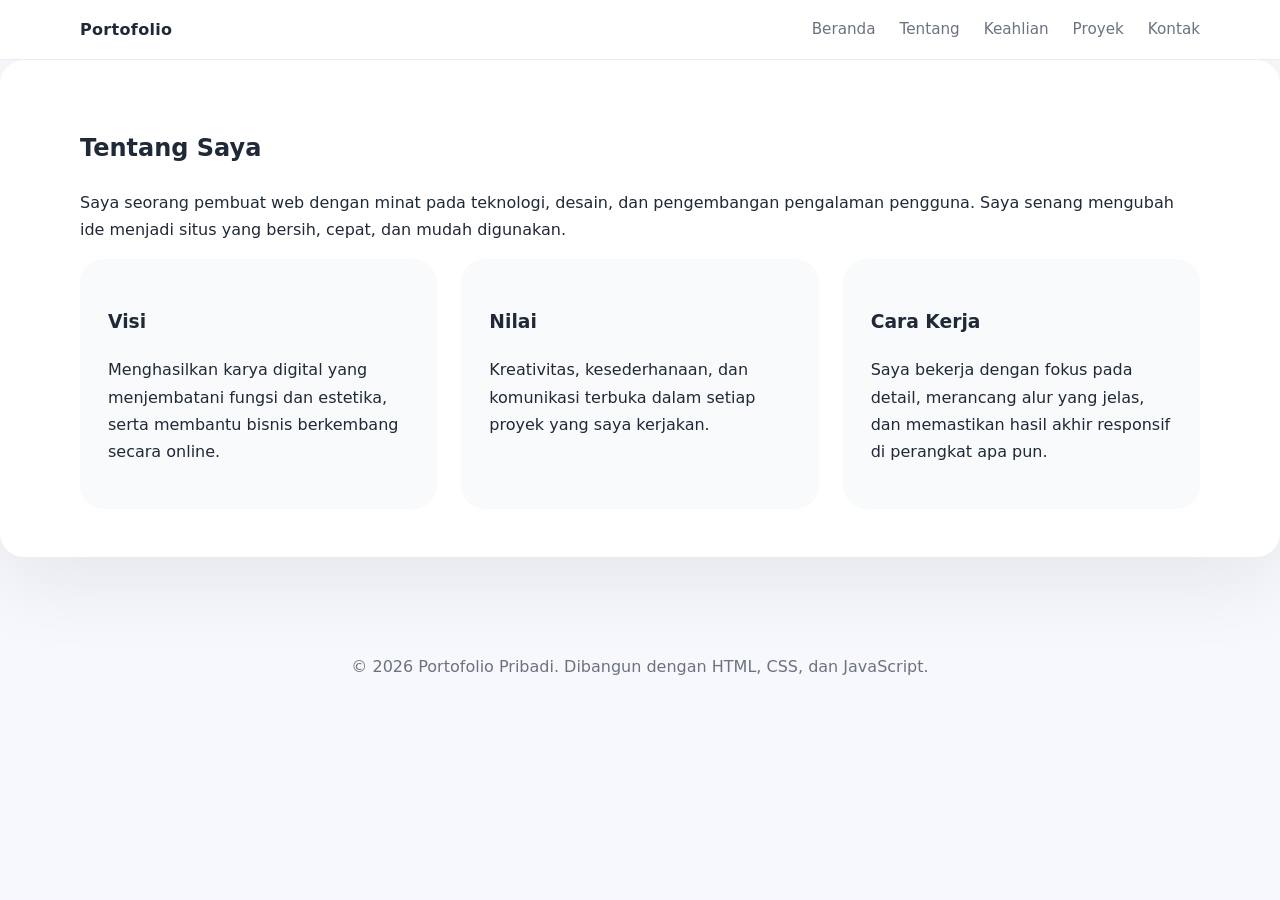
==== about.html @ 7cfa7fd8 "update website" ====
<!DOCTYPE html>
<html lang="id">
<head>
  <meta charset="UTF-8" />
  <meta name="viewport" content="width=device-width, initial-scale=1.0" />
  <title>Tentang Saya</title>
  <link rel="stylesheet" href="styles.css" />
</head>
<body>
  <header class="site-header">
    <div class="container header-inner">
      <a href="index.html" class="logo">Portofolio</a>
      <button class="nav-toggle" aria-label="Buka navigasi">
        <span></span><span></span><span></span>
      </button>
      <nav class="site-nav">
        <a href="index.html">Beranda</a>
        <a href="about.html">Tentang</a>
        <a href="skills.html">Keahlian</a>
        <a href="projects.html">Proyek</a>
        <a href="contact.html">Kontak</a>
      </nav>
    </div>
  </header>

  <main>
    <section class="section about-section">
      <div class="container">
        <h1>Tentang Saya</h1>
        <p>Saya seorang pembuat web dengan minat pada teknologi, desain, dan pengembangan pengalaman pengguna. Saya senang mengubah ide menjadi situs yang bersih, cepat, dan mudah digunakan.</p>
        <div class="about-grid">
          <div>
            <h3>Visi</h3>
            <p>Menghasilkan karya digital yang menjembatani fungsi dan estetika, serta membantu bisnis berkembang secara online.</p>
          </div>
          <div>
            <h3>Nilai</h3>
            <p>Kreativitas, kesederhanaan, dan komunikasi terbuka dalam setiap proyek yang saya kerjakan.</p>
          </div>
          <div>
            <h3>Cara Kerja</h3>
            <p>Saya bekerja dengan fokus pada detail, merancang alur yang jelas, dan memastikan hasil akhir responsif di perangkat apa pun.</p>
          </div>
        </div>
      </div>
    </section>
  </main>

  <footer class="site-footer">
    <div class="container footer-inner">
      <p>© 2026 Portofolio Pribadi. Dibangun dengan HTML, CSS, dan JavaScript.</p>
    </div>
  </footer>

  <script src="script.js"></script>
</body>
</html>
---- styles.css ----
:root {
  color-scheme: light;
  --bg: #f7f8fb;
  --surface: #ffffff;
  --text: #1f2937;
  --muted: #6b7280;
  --primary: #2563eb;
  --primary-strong: #1d4ed8;
  --shadow: 0 24px 80px rgba(15, 23, 42, 0.08);
  --radius: 24px;
}

* {
  box-sizing: border-box;
}

html {
  scroll-behavior: smooth;
}

body {
  margin: 0;
  font-family: Inter, system-ui, -apple-system, BlinkMacSystemFont, "Segoe UI", sans-serif;
  background: var(--bg);
  color: var(--text);
  line-height: 1.7;
}

img {
  max-width: 100%;
  display: block;
}

.container {
  width: min(1120px, calc(100% - 2rem));
  margin: 0 auto;
}

.site-header {
  position: sticky;
  top: 0;
  z-index: 10;
  background: rgba(255, 255, 255, 0.95);
  backdrop-filter: blur(18px);
  border-bottom: 1px solid rgba(15, 23, 42, 0.08);
}

.header-inner {
  display: flex;
  align-items: center;
  justify-content: space-between;
  gap: 1rem;
  padding: 1rem 0;
}

.logo {
  color: var(--text);
  font-weight: 700;
  text-decoration: none;
  letter-spacing: 0.02em;
}

.nav-toggle {
  display: none;
  border: none;
  background: transparent;
  cursor: pointer;
  gap: 0.4rem;
  flex-direction: column;
  padding: 0.25rem;
}

.nav-toggle span {
  display: block;
  width: 1.5rem;
  height: 2px;
  background: var(--text);
}

.site-nav {
  display: flex;
  gap: 1.5rem;
}

.site-nav a {
  color: var(--muted);
  text-decoration: none;
  font-size: 0.95rem;
}

.site-nav a:hover {
  color: var(--text);
}

.hero {
  min-height: calc(100vh - 80px);
  display: grid;
  place-items: center;
  padding: 4rem 0;
}

.hero-content {
  display: grid;
  grid-template-columns: 1.2fr 1fr;
  align-items: center;
  gap: 2rem;
}

.eyebrow {
  margin: 0 0 1rem;
  color: var(--primary);
  font-weight: 700;
  letter-spacing: 0.12em;
  text-transform: uppercase;
}

.hero h1 {
  margin: 0;
  font-size: clamp(2.75rem, 4vw, 4rem);
  line-height: 1.02;
}

.hero p {
  max-width: 42rem;
  margin-top: 1.25rem;
  color: var(--muted);
}

.hero-actions {
  display: flex;
  gap: 1rem;
  flex-wrap: wrap;
  margin-top: 2rem;
}

.button {
  display: inline-flex;
  align-items: center;
  justify-content: center;
  padding: 0.95rem 1.6rem;
  border-radius: 999px;
  text-decoration: none;
  font-weight: 600;
  transition: transform 0.2s ease, box-shadow 0.2s ease;
  border: none;
  cursor: pointer;
}

.button:hover {
  transform: translateY(-1px);
}

.primary {
  background: var(--primary);
  color: white;
}

.secondary {
  background: rgba(37, 99, 235, 0.09);
  color: var(--primary-strong);
}

.hero-card {
  background: linear-gradient(180deg, rgba(37, 99, 235, 0.12), rgba(255, 255, 255, 0.08));
  border-radius: var(--radius);
  padding: 1rem;
  box-shadow: var(--shadow);
}

.hero-image {
  width: 100%;
  min-height: 320px;
  border-radius: 1.5rem;
  position: relative;
  overflow: hidden;
  background: radial-gradient(circle at top left, rgba(59, 130, 246, 0.3), transparent 35%),
    radial-gradient(circle at bottom right, rgba(16, 185, 129, 0.25), transparent 30%),
    linear-gradient(180deg, rgba(15, 23, 42, 0.95), rgba(30, 41, 59, 0.9));
}

.hero-image::before,
.hero-image::after {
  content: '';
  position: absolute;
  border-radius: 50%;
  opacity: 0.6;
}

.hero-image::before {
  width: 120px;
  height: 120px;
  top: 1rem;
  right: -2rem;
  background: rgba(59, 130, 246, 0.35);
  filter: blur(24px);
}

.hero-image::after {
  width: 180px;
  height: 180px;
  bottom: 0;
  left: -2rem;
  background: rgba(14, 165, 233, 0.2);
  filter: blur(28px);
}

.hero-image .shape {
  position: absolute;
  width: 72px;
  height: 72px;
  background: rgba(56, 189, 248, 0.4);
  border: 1px solid rgba(255, 255, 255, 0.18);
  border-radius: 1.25rem;
  backdrop-filter: blur(6px);
}

.hero-image .shape:nth-child(1) {
  top: 2.5rem;
  left: 1.5rem;
}

.hero-image .shape:nth-child(2) {
  top: 5rem;
  right: 2.5rem;
  width: 56px;
  height: 56px;
}

.hero-image .shape:nth-child(3) {
  bottom: 2rem;
  left: 3rem;
  width: 48px;
  height: 48px;
}

.section {
  padding: 6rem 0;
}

.about-section,
.skills-section,
.projects-section,
.contact-section {
  background: white;
  border-radius: var(--radius);
  box-shadow: var(--shadow);
  margin-bottom: 3rem;
  padding: 3rem;
}

.section h2 {
  font-size: clamp(2rem, 2.5vw, 2.5rem);
  margin-bottom: 1.25rem;
}

.about-grid,
.skills-grid,
.projects-grid,
.contact-content {
  display: grid;
  gap: 1.5rem;
}

.about-grid {
  grid-template-columns: repeat(3, minmax(0, 1fr));
}

.about-grid div,
.skill-card,
.project-card,
.contact-form {
  background: #f8fafc;
  padding: 1.75rem;
  border-radius: 1.5rem;
}

.skill-card h3,
.project-card h3 {
  margin-top: 0;
}

.project-card ul {
  margin: 1rem 0 0;
  padding-left: 1.25rem;
  color: var(--muted);
}

.project-card .project-screenshot {
  margin: 1.25rem 0;
  border-radius: 1.5rem;
  overflow: hidden;
  border: 1px solid rgba(255, 255, 255, 0.1);
  box-shadow: inset 0 0 0 1px rgba(255, 255, 255, 0.04);
}

.project-card .project-screenshot img {
  display: block;
  width: 100%;
  height: auto;
}

.project-link {
  display: block;
  color: inherit;
  text-decoration: none;
}

.project-link:hover .project-card {
  transform: translateY(-4px);
  transition: transform 0.18s ease;
}

.project-featured {
  border: 1px solid rgba(37, 99, 235, 0.18);
  background: rgba(59, 130, 246, 0.06);
}

.skills-grid {
  grid-template-columns: repeat(2, minmax(0, 1fr));
}

.projects-grid {
  grid-template-columns: repeat(3, minmax(0, 1fr));
}

.project-card {
  min-height: 190px;
}

.contact-content {
  grid-template-columns: 1.1fr 1fr;
  align-items: start;
}

.contact-list {
  list-style: none;
  padding: 0;
  margin: 1.5rem 0 0;
  display: grid;
  gap: 0.75rem;
}

.contact-list a {
  color: var(--primary-strong);
  text-decoration: none;
}

.contact-form label {
  display: block;
  margin-bottom: 1rem;
  color: var(--text);
  font-weight: 600;
}

.contact-form input,
.contact-form textarea {
  width: 100%;
  border: 1px solid #e2e8f0;
  border-radius: 1rem;
  padding: 0.95rem 1rem;
  font: inherit;
  margin-top: 0.5rem;
  background: white;
}

.site-footer {
  padding: 2rem 0 3rem;
  text-align: center;
  color: var(--muted);
}

@media (max-width: 900px) {
  .hero-content,
  .contact-content {
    grid-template-columns: 1fr;
  }

  .about-grid,
  .skills-grid,
  .projects-grid {
    grid-template-columns: 1fr;
  }
}

table {
  width: 100%;
  border-collapse: collapse;
  margin: 1rem 0 0;
}

table th,
table td {
  border: 1px solid rgba(15, 23, 42, 0.08);
  padding: 0.85rem 1rem;
  text-align: left;
}

table th {
  background: rgba(37, 99, 235, 0.08);
}

@media (max-width: 640px) {
  table th,
  table td {
    display: block;
    width: 100%;
  }
}

.project-detail .project-head {
  display: grid;
  grid-template-columns: 1fr auto;
  gap: 2rem;
  align-items: center;
  margin-bottom: 2rem;
}

.project-detail .project-meta {
  display: grid;
  gap: 0.75rem;
  justify-content: end;
  text-align: right;
  color: var(--muted);
}

.project-overview,
.project-grid {
  display: grid;
  gap: 1.5rem;
}

.project-overview {
  grid-template-columns: repeat(2, minmax(0, 1fr));
  margin-bottom: 2rem;
}

.project-grid {
  grid-template-columns: repeat(3, minmax(0, 1fr));
}

.project-card {
  background: #0f172a;
  color: #e2e8f0;
  border: 1px solid rgba(148, 163, 184, 0.12);
  padding: 1.75rem;
  border-radius: 1.5rem;
}

.project-card h2,
.project-card h3 {
  margin-top: 0;
}

.project-card ul {
  padding-left: 1.1rem;
}

.project-section {
  margin-top: 2.5rem;
}

.project-detail .project-head .eyebrow {
  margin-bottom: 0.75rem;
}

.project-detail .project-head h1 {
  margin-bottom: 0.75rem;
}

.project-screenshot {
  margin-top: 1.25rem;
  overflow: hidden;
  border-radius: 1.5rem;
  border: 1px solid rgba(148, 163, 184, 0.16);
}

.project-screenshot img {
  width: 100%;
  display: block;
}

@media (max-width: 900px) {
  .project-overview,
  .project-grid {
    grid-template-columns: 1fr;
  }

  .project-detail .project-head {
    grid-template-columns: 1fr;
    text-align: left;
  }

  .project-detail .project-meta {
    justify-content: start;
    text-align: left;
  }
}

@media (max-width: 720px) {
  .header-inner {
    flex-wrap: wrap;
  }

  .nav-toggle {
    display: flex;
  }

  .site-nav {
    width: 100%;
    flex-direction: column;
    gap: 0.75rem;
    max-height: 0;
    overflow: hidden;
    transition: max-height 0.3s ease;
  }

  .site-nav.open {
    max-height: 18rem;
  }
}
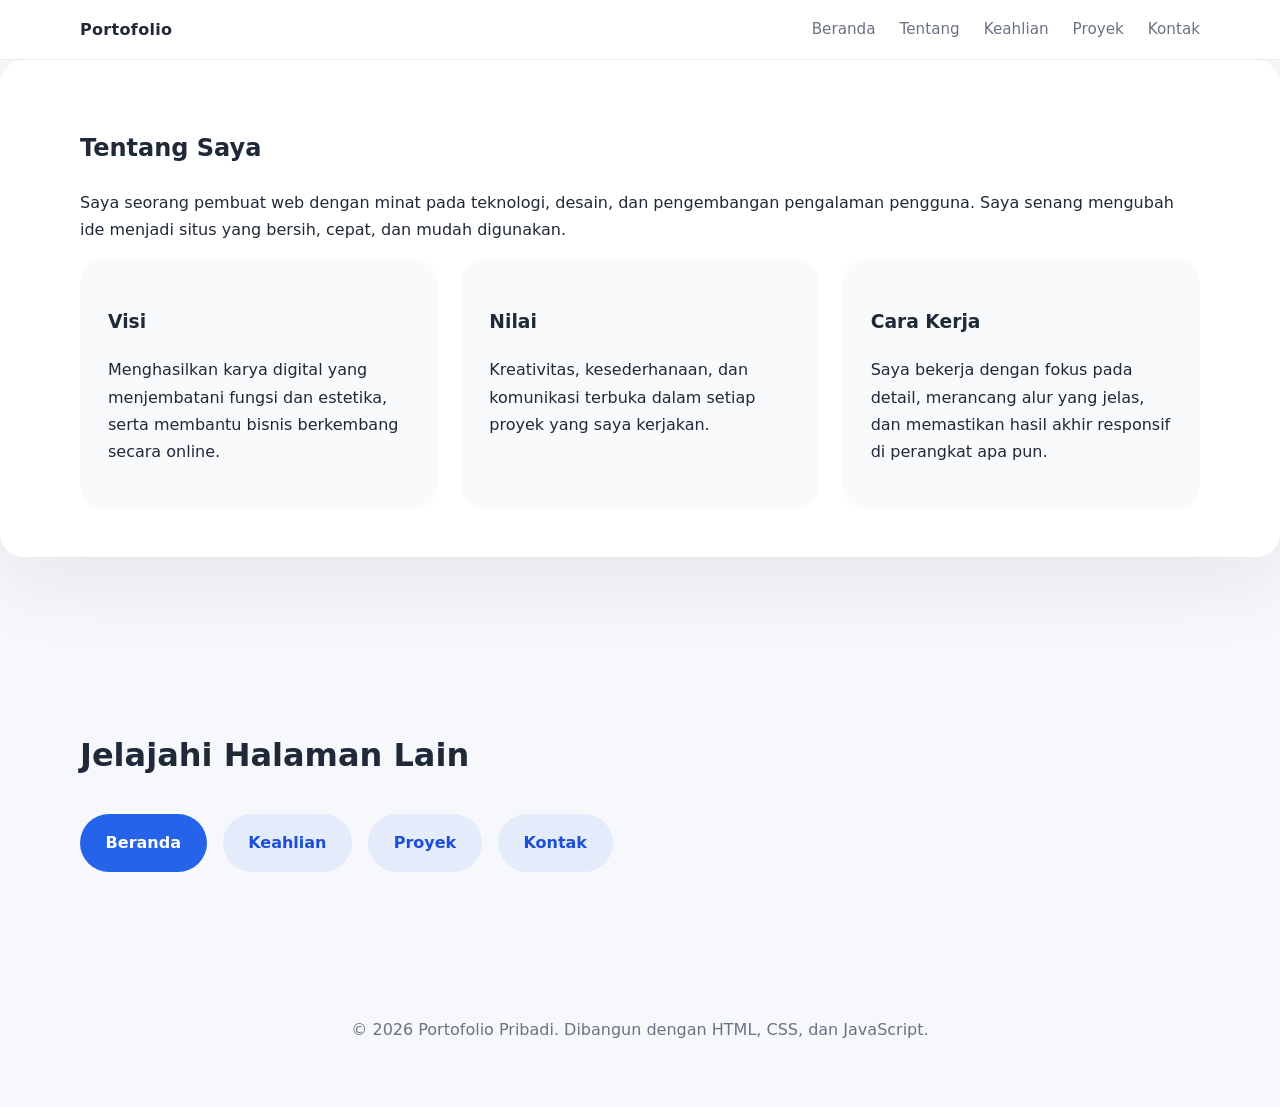
==== commit 2de78451: "update website" ====
--- a/about.html
+++ b/about.html
@@ -45,6 +45,17 @@
       </div>
     </section>
   </main>
+  <section class="section">
+    <div class="container">
+      <h2>Jelajahi Halaman Lain</h2>
+      <div class="hero-actions">
+        <a href="index.html" class="button primary">Beranda</a>
+        <a href="skills.html" class="button secondary">Keahlian</a>
+        <a href="projects.html" class="button secondary">Proyek</a>
+        <a href="contact.html" class="button secondary">Kontak</a>
+      </div>
+    </div>
+  </section>
 
   <footer class="site-footer">
     <div class="container footer-inner">
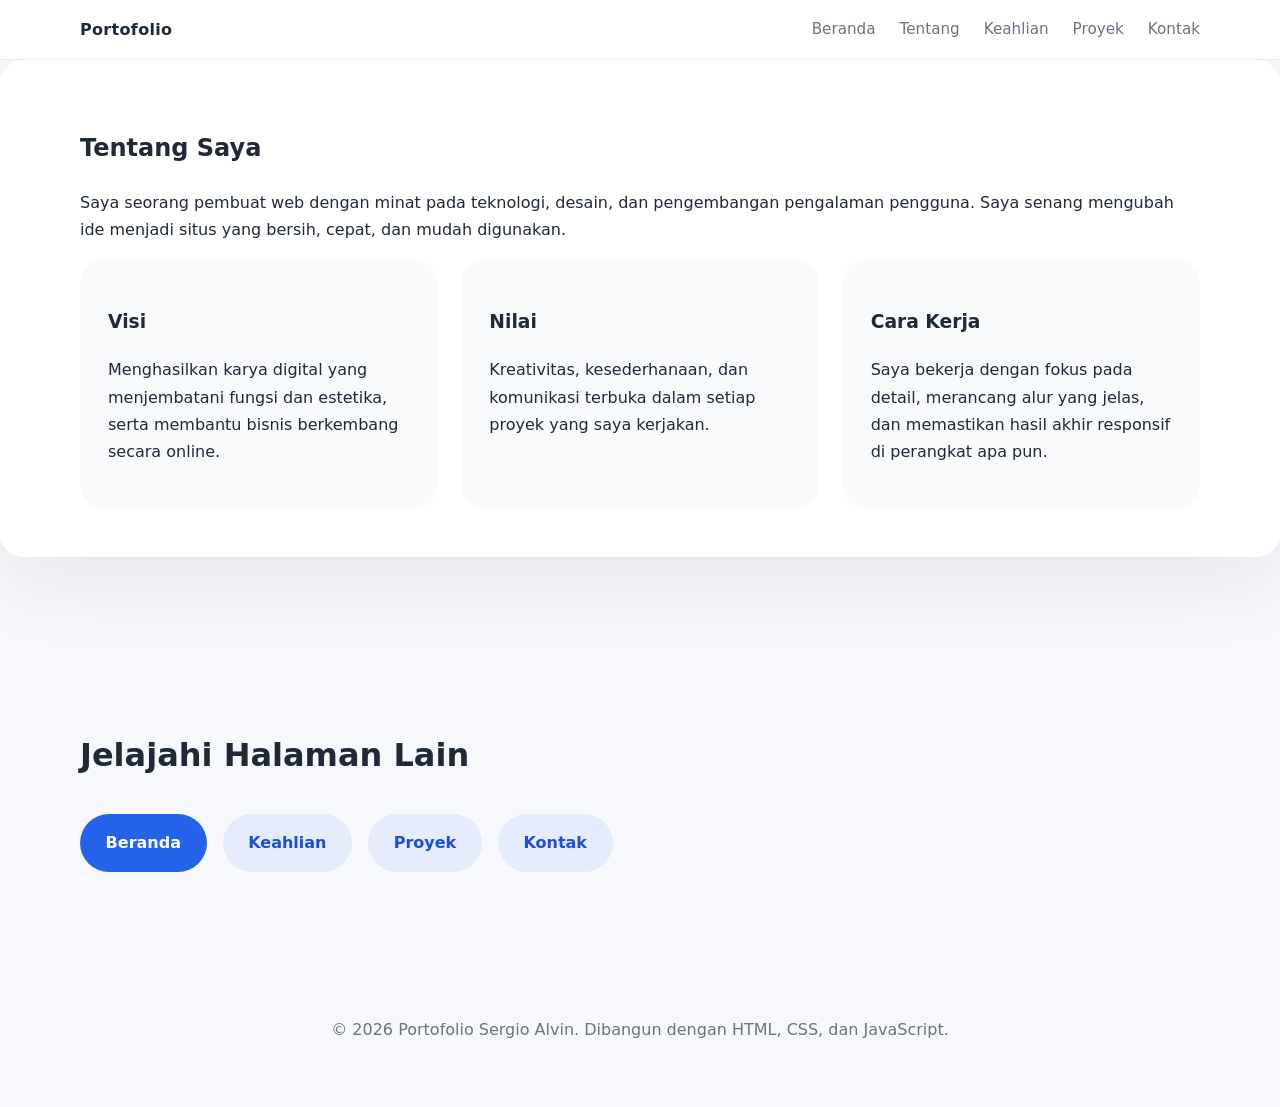
==== commit ebef01fd: "update website" ====
--- a/about.html
+++ b/about.html
@@ -59,7 +59,7 @@
 
   <footer class="site-footer">
     <div class="container footer-inner">
-      <p>© 2026 Portofolio Pribadi. Dibangun dengan HTML, CSS, dan JavaScript.</p>
+      <p>© 2026 Portofolio Sergio Alvin. Dibangun dengan HTML, CSS, dan JavaScript.</p>
     </div>
   </footer>
 
--- a/styles.css
+++ b/styles.css
@@ -43,6 +43,12 @@
   background: rgba(255, 255, 255, 0.95);
   backdrop-filter: blur(18px);
   border-bottom: 1px solid rgba(15, 23, 42, 0.08);
+  transition: box-shadow 0.25s ease, background 0.25s ease;
+}
+
+.site-header.scrolled {
+  background: rgba(255, 255, 255, 0.98);
+  box-shadow: 0 18px 45px rgba(15, 23, 42, 0.08);
 }
 
 .header-inner {
@@ -165,6 +171,11 @@
   border-radius: var(--radius);
   padding: 1rem;
   box-shadow: var(--shadow);
+  transition: transform 0.35s ease;
+}
+
+.hero-card:hover {
+  transform: translateY(-6px);
 }
 
 .hero-image {
@@ -176,6 +187,11 @@
   background: radial-gradient(circle at top left, rgba(59, 130, 246, 0.3), transparent 35%),
     radial-gradient(circle at bottom right, rgba(16, 185, 129, 0.25), transparent 30%),
     linear-gradient(180deg, rgba(15, 23, 42, 0.95), rgba(30, 41, 59, 0.9));
+  transition: transform 0.35s ease, filter 0.35s ease;
+}
+
+.hero-image:hover {
+  transform: scale(1.01);
 }
 
 .hero-image::before,
@@ -291,12 +307,31 @@
   overflow: hidden;
   border: 1px solid rgba(255, 255, 255, 0.1);
   box-shadow: inset 0 0 0 1px rgba(255, 255, 255, 0.04);
+  position: relative;
+}
+
+.project-card .project-screenshot::after {
+  content: '';
+  position: absolute;
+  inset: 0;
+  background: linear-gradient(180deg, transparent 35%, rgba(15, 23, 42, 0.18));
+  opacity: 0;
+  transition: opacity 0.35s ease;
+}
+
+.project-card .project-screenshot:hover::after {
+  opacity: 1;
 }
 
 .project-card .project-screenshot img {
   display: block;
   width: 100%;
   height: auto;
+  transition: transform 0.35s ease;
+}
+
+.project-card .project-screenshot:hover img {
+  transform: scale(1.04);
 }
 
 .project-link {
@@ -325,6 +360,17 @@
 
 .project-card {
   min-height: 190px;
+}
+
+.reveal-hidden {
+  opacity: 0;
+  transform: translateY(30px);
+  transition: opacity 0.75s ease, transform 0.75s ease;
+}
+
+.reveal-hidden.visible {
+  opacity: 1;
+  transform: translateY(0);
 }
 
 .contact-content {
@@ -423,6 +469,73 @@
   color: var(--muted);
 }
 
+/* Dark meta card used in project detail pages (like SERSHOP) */
+.project-meta-card {
+  background: #0f172a;
+  color: #e2e8f0;
+  border: 1px solid rgba(148, 163, 184, 0.08);
+  padding: 1rem;
+  border-radius: 1rem;
+  max-width: 360px;
+}
+
+.project-meta-card .meta-inner p {
+  margin: 0 0 0.5rem;
+  color: inherit;
+  font-size: 0.95rem;
+  display: flex;
+  gap: 0.6rem;
+  align-items: flex-start;
+}
+
+.project-meta-card a {
+  color: #38bdf8;
+  text-decoration: none;
+  transition: color 0.2s ease;
+}
+
+.project-meta-card a:hover {
+  color: #0ea5e9;
+  text-decoration: underline;
+}
+
+.meta-icon svg {
+  width: 1rem;
+  height: 1rem;
+  flex: 0 0 1rem;
+  margin-top: 0.15rem;
+  color: inherit;
+}
+
+/* Responsive two-column layout for meta details on wide screens */
+.project-meta-card .meta-inner {
+  display: grid;
+  gap: 0.5rem;
+  align-items: start;
+}
+
+@media (min-width: 900px) {
+  .project-meta-card {
+    max-width: 520px;
+  }
+
+  .project-meta-card .meta-inner {
+    grid-template-columns: 1fr 1fr;
+  }
+
+  /* keep meta container aligned to the right inside project head */
+  .project-detail .project-meta {
+    justify-content: end;
+  }
+}
+
+/* Heading style to match SERSHOP: slightly larger and stronger */
+.project-detail .project-head h1 {
+  font-size: clamp(2rem, 3vw, 2.5rem);
+  color: var(--text);
+  margin: 0 0 0.5rem;
+}
+
 .project-overview,
 .project-grid {
   display: grid;
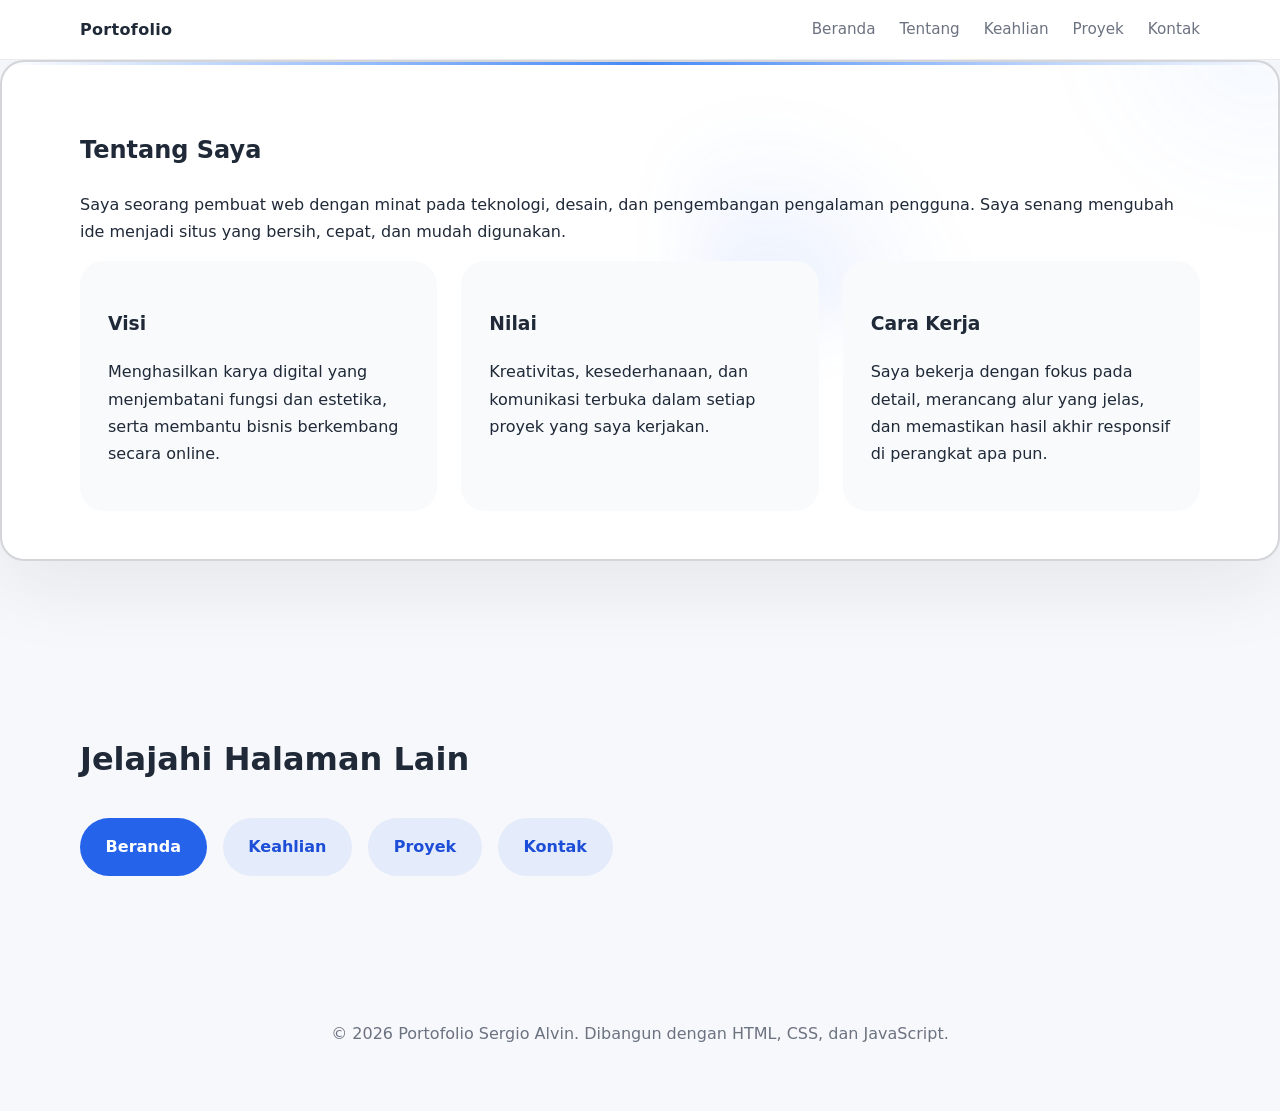
==== commit 4bc811d1: "update website" ====
--- a/about.html
+++ b/about.html
@@ -24,7 +24,7 @@
   </header>
 
   <main>
-    <section class="section about-section">
+    <section class="section about-section accent-panel accent-frame">
       <div class="container">
         <h1>Tentang Saya</h1>
         <p>Saya seorang pembuat web dengan minat pada teknologi, desain, dan pengembangan pengalaman pengguna. Saya senang mengubah ide menjadi situs yang bersih, cepat, dan mudah digunakan.</p>
--- a/styles.css
+++ b/styles.css
@@ -103,6 +103,7 @@
   display: grid;
   place-items: center;
   padding: 4rem 0;
+  background: linear-gradient(180deg, rgba(255, 255, 255, 0.98), rgba(246, 248, 255, 0.95));
 }
 
 .hero-content {
@@ -110,6 +111,108 @@
   grid-template-columns: 1.2fr 1fr;
   align-items: center;
   gap: 2rem;
+}
+
+.hero-copy {
+  max-width: 540px;
+}
+
+.hero-trust {
+  display: grid;
+  gap: 0.75rem;
+  margin-top: 2rem;
+  color: var(--muted);
+  font-size: 0.95rem;
+}
+
+.hero-trust-list {
+  display: flex;
+  flex-wrap: wrap;
+  gap: 0.65rem;
+}
+
+.hero-trust-list span {
+  display: inline-flex;
+  align-items: center;
+  gap: 0.35rem;
+  padding: 0.65rem 1rem;
+  border-radius: 999px;
+  background: rgba(37, 99, 235, 0.08);
+  color: var(--primary-strong);
+  font-weight: 600;
+}
+
+.hero-card {
+  background: linear-gradient(180deg, rgba(255, 255, 255, 0.96), rgba(246, 248, 255, 0.95));
+  border-radius: var(--radius);
+  padding: 1rem;
+  box-shadow: 0 32px 90px rgba(15, 23, 42, 0.08);
+  transition: transform 0.35s ease;
+}
+
+.hero-card:hover {
+  transform: translateY(-8px);
+}
+
+.hero-image {
+  width: 100%;
+  min-height: 340px;
+  border-radius: 1.5rem;
+  position: relative;
+  overflow: hidden;
+  background: radial-gradient(circle at top left, rgba(37, 99, 235, 0.2), transparent 30%),
+    radial-gradient(circle at bottom right, rgba(245, 158, 11, 0.15), transparent 28%),
+    linear-gradient(180deg, rgba(15, 23, 42, 0.95), rgba(30, 41, 59, 0.88));
+  transition: transform 0.35s ease, filter 0.35s ease;
+}
+
+.hero-image:hover {
+  transform: scale(1.01);
+}
+
+.hero-badge {
+  position: absolute;
+  top: 1rem;
+  left: 1rem;
+  padding: 0.75rem 1rem;
+  border-radius: 999px;
+  background: rgba(245, 158, 11, 0.18);
+  color: #92400e;
+  font-weight: 700;
+  letter-spacing: 0.06em;
+  text-transform: uppercase;
+  backdrop-filter: blur(8px);
+}
+
+.hero-stats {
+  display: grid;
+  grid-template-columns: repeat(3, minmax(0, 1fr));
+  gap: 1rem;
+  margin-top: 1.5rem;
+}
+
+.stat-item {
+  padding: 1.4rem;
+  border-radius: 1.25rem;
+  background: rgba(255, 255, 255, 0.9);
+  border: 1px solid rgba(37, 99, 235, 0.12);
+  box-shadow: 0 18px 40px rgba(37, 99, 235, 0.05);
+}
+
+.stat-item strong {
+  display: block;
+  font-size: 1.5rem;
+  margin-bottom: 0.4rem;
+}
+
+.stat-item span {
+  color: var(--muted);
+}
+
+@media (max-width: 900px) {
+  .hero-stats {
+    grid-template-columns: 1fr;
+  }
 }
 
 .eyebrow {
@@ -249,6 +352,201 @@
   height: 48px;
 }
 
+.spotlight {
+  background: rgba(37, 99, 235, 0.05);
+}
+
+.spotlight-grid {
+  display: grid;
+  grid-template-columns: 1.2fr 1fr;
+  gap: 2rem;
+  align-items: flex-start;
+}
+
+.spotlight-text h2,
+.section-heading h2 {
+  margin-top: 0.5rem;
+  line-height: 1.1;
+}
+
+.services-grid {
+  display: grid;
+  gap: 1.5rem;
+  grid-template-columns: repeat(1, minmax(0, 1fr));
+}
+
+.service-card {
+  padding: 2rem;
+  border-radius: 1.75rem;
+  background: linear-gradient(180deg, rgba(255, 255, 255, 0.92), rgba(255, 255, 255, 0.75));
+  border: 1px solid rgba(37, 99, 235, 0.12);
+  box-shadow: 0 24px 60px rgba(59, 130, 246, 0.08);
+}
+
+.service-card h3 {
+  margin-bottom: 0.75rem;
+}
+
+.section-heading {
+  display: grid;
+  gap: 0.75rem;
+  max-width: 42rem;
+  margin-bottom: 2rem;
+}
+
+.projects-featured {
+  background: white;
+}
+
+.project-card {
+  min-height: 190px;
+  padding: 2rem;
+  border-radius: 1.75rem;
+  background: #0f172a;
+  border: 1px solid rgba(255, 255, 255, 0.08);
+  box-shadow: 0 30px 80px rgba(15, 23, 42, 0.18);
+  transition: transform 0.25s ease, border-color 0.25s ease, box-shadow 0.25s ease;
+}
+
+.project-card:hover {
+  transform: translateY(-6px);
+  border-color: rgba(59, 130, 246, 0.35);
+  box-shadow: 0 34px 90px rgba(15, 23, 42, 0.22);
+}
+
+.project-card h3 {
+  margin-bottom: 0.75rem;
+  color: #f8fafc;
+}
+
+.project-card p {
+  color: rgba(248, 250, 252, 0.72);
+}
+
+.project-featured {
+  background: linear-gradient(180deg, rgba(15, 23, 42, 0.98), rgba(15, 23, 42, 0.92));
+  border: 1px solid rgba(59, 130, 246, 0.18);
+}
+
+.cta-section {
+  padding-top: 0;
+}
+
+.cta-card {
+  position: relative;
+  display: grid;
+  gap: 1.5rem;
+  align-items: center;
+  padding: 2.5rem;
+  border-radius: 2rem;
+  background: linear-gradient(180deg, rgba(255, 255, 255, 0.96), rgba(245, 248, 255, 0.96));
+  border: 1px solid rgba(37, 99, 235, 0.12);
+  box-shadow: 0 32px 90px rgba(15, 23, 42, 0.08);
+  overflow: hidden;
+}
+
+.cta-card > * {
+  position: relative;
+  z-index: 1;
+}
+
+.cta-card::before {
+  content: '';
+  position: absolute;
+  top: 0;
+  left: 0;
+  width: 100%;
+  height: 4px;
+  background: linear-gradient(90deg, rgba(29, 78, 216, 0), rgba(29, 78, 216, 0.9), rgba(59, 130, 246, 0));
+  z-index: 2;
+}
+
+.cta-card::after {
+  content: '';
+  position: absolute;
+  left: -10%;
+  bottom: -10%;
+  width: 60%;
+  height: 60%;
+  background:
+    radial-gradient(circle at 15% 85%, rgba(37, 99, 235, 0.12) 0%, rgba(37, 99, 235, 0.08) 20%, transparent 30%),
+    radial-gradient(circle at 80% 20%, rgba(59, 130, 246, 0.06) 0%, transparent 25%),
+    radial-gradient(circle at 50% 50%, rgba(37, 99, 235, 0.04) 0%, transparent 60%);
+  filter: blur(28px);
+  transform: rotate(6deg);
+  z-index: 0;
+  pointer-events: none;
+}
+
+.cta-card h2 {
+  margin: 0;
+  font-size: clamp(2rem, 3vw, 2.7rem);
+}
+
+/* Reusable decorative panel (used for CTA, projects highlights) */
+.accent-panel {
+  position: relative;
+  padding: 2.25rem;
+  border-radius: 1.5rem;
+  background: linear-gradient(180deg, rgba(255,255,255,0.98), rgba(245,248,255,0.98));
+  border: 1px solid rgba(15, 23, 42, 0.12);
+  box-shadow: 0 30px 80px rgba(15, 23, 42, 0.08);
+  overflow: hidden;
+}
+
+.accent-panel > * {
+  position: relative;
+  z-index: 1;
+}
+
+.accent-panel::before {
+  content: '';
+  position: absolute;
+  top: 0;
+  left: 0;
+  width: 100%;
+  height: 3px;
+  background: linear-gradient(90deg, rgba(29,78,216,0), rgba(59,130,246,0.95), rgba(29,78,216,0));
+  z-index: 2;
+}
+
+.accent-panel::after {
+  content: '';
+  position: absolute;
+  right: -8%;
+  top: -8%;
+  width: 55%;
+  height: 55%;
+  background:
+    radial-gradient(circle at 10% 90%, rgba(37,99,235,0.10) 0%, transparent 28%),
+    radial-gradient(circle at 85% 15%, rgba(59,130,246,0.06) 0%, transparent 30%);
+  filter: blur(30px);
+  transform: rotate(-8deg);
+  z-index: 0;
+  pointer-events: none;
+}
+
+.accent-frame {
+  border: 2px solid rgba(15, 23, 42, 0.18);
+  box-shadow: 0 0 0 1px rgba(15, 23, 42, 0.08), 0 32px 90px rgba(15, 23, 42, 0.08);
+}
+
+@media (min-width: 760px) {
+  .services-grid {
+    grid-template-columns: repeat(3, minmax(0, 1fr));
+  }
+}
+
+@media (max-width: 900px) {
+  .spotlight-grid,
+  .projects-grid,
+  .cta-card,
+  .hero-content,
+  .contact-content {
+    grid-template-columns: 1fr;
+  }
+}
+
 .section {
   padding: 6rem 0;
 }
